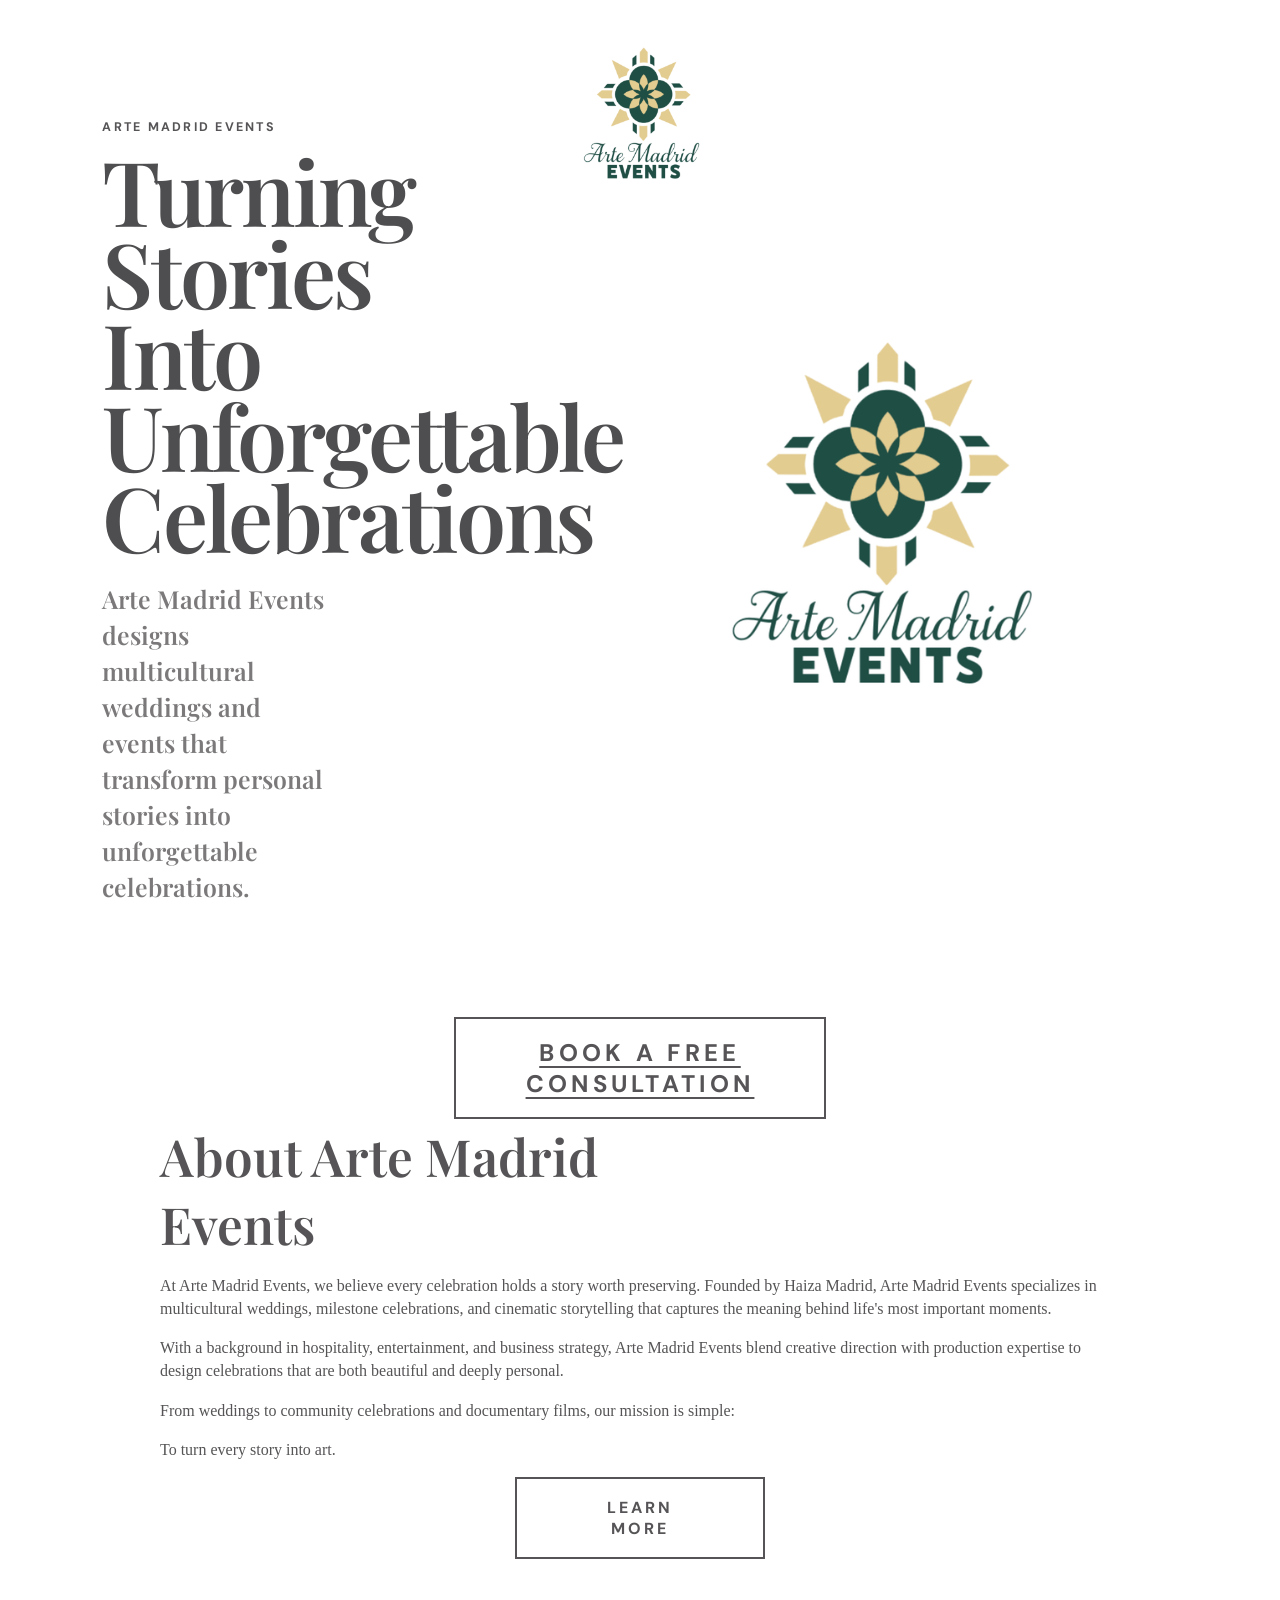
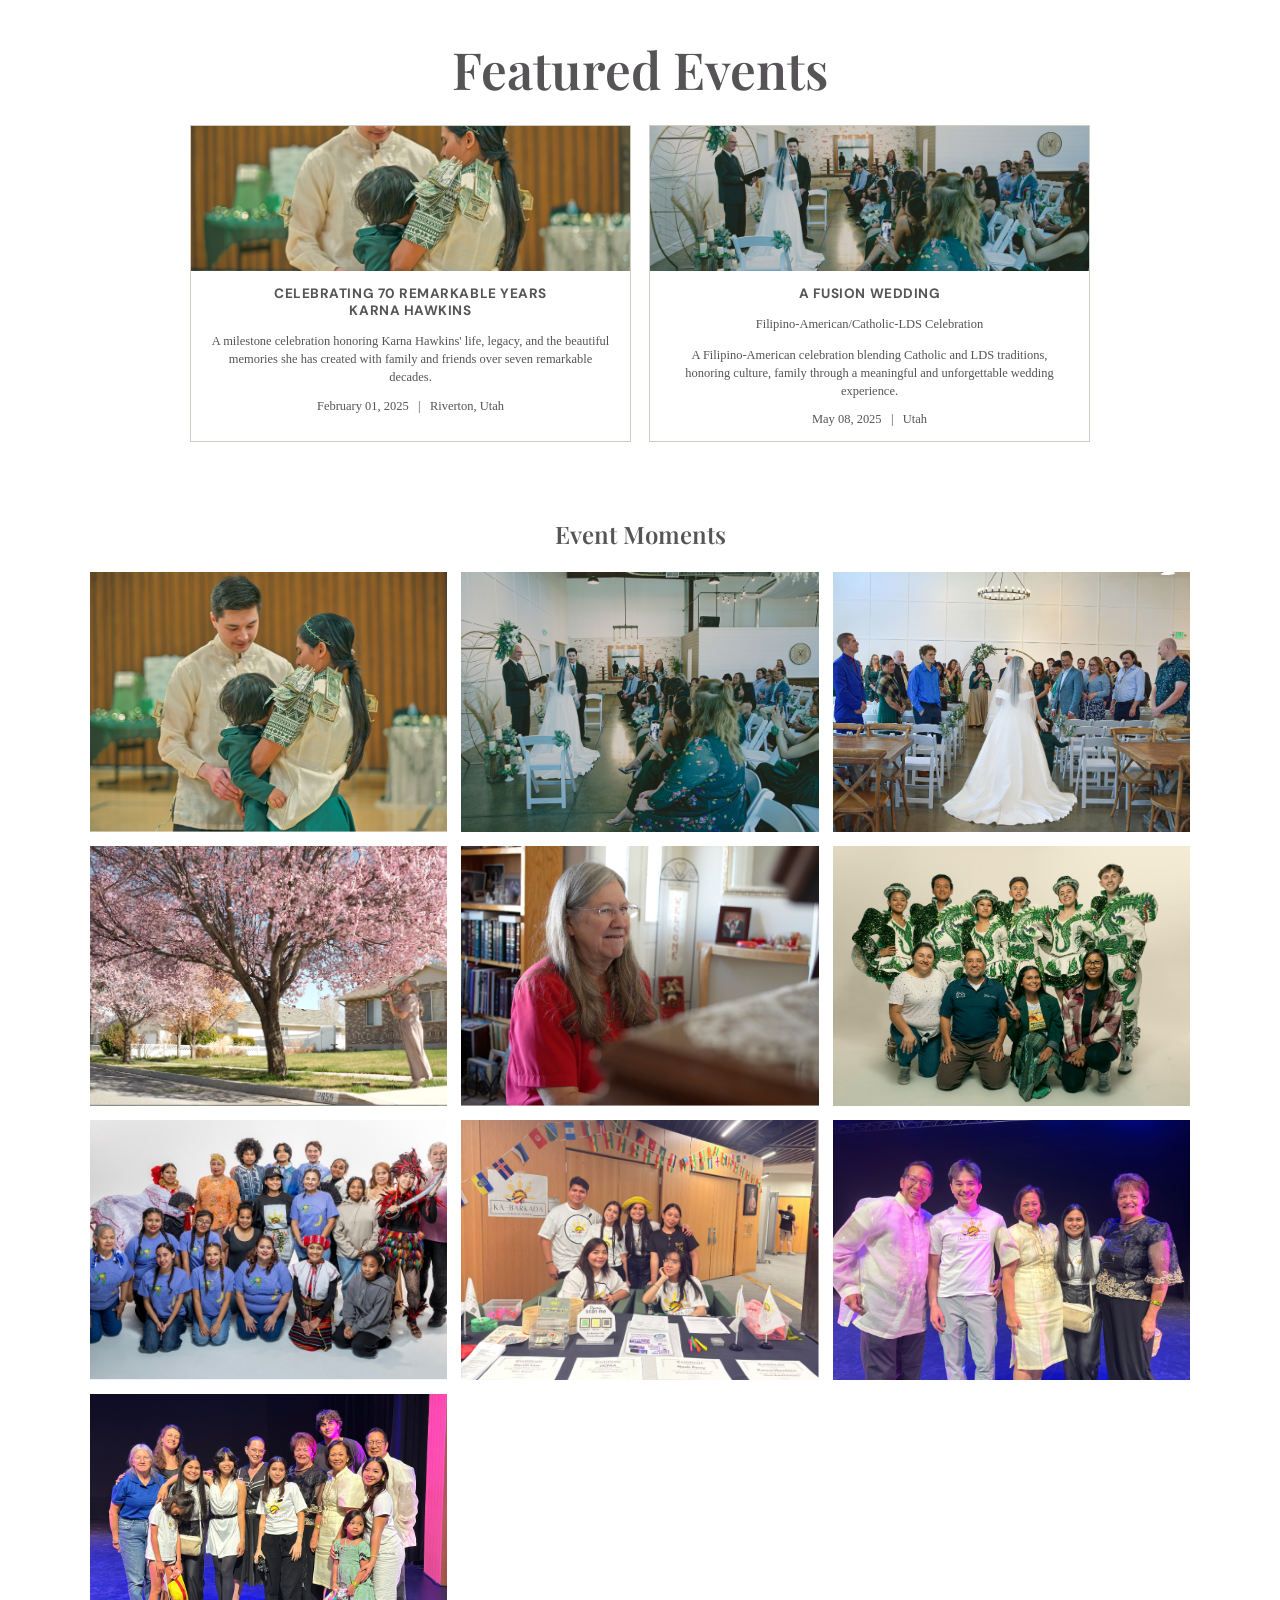
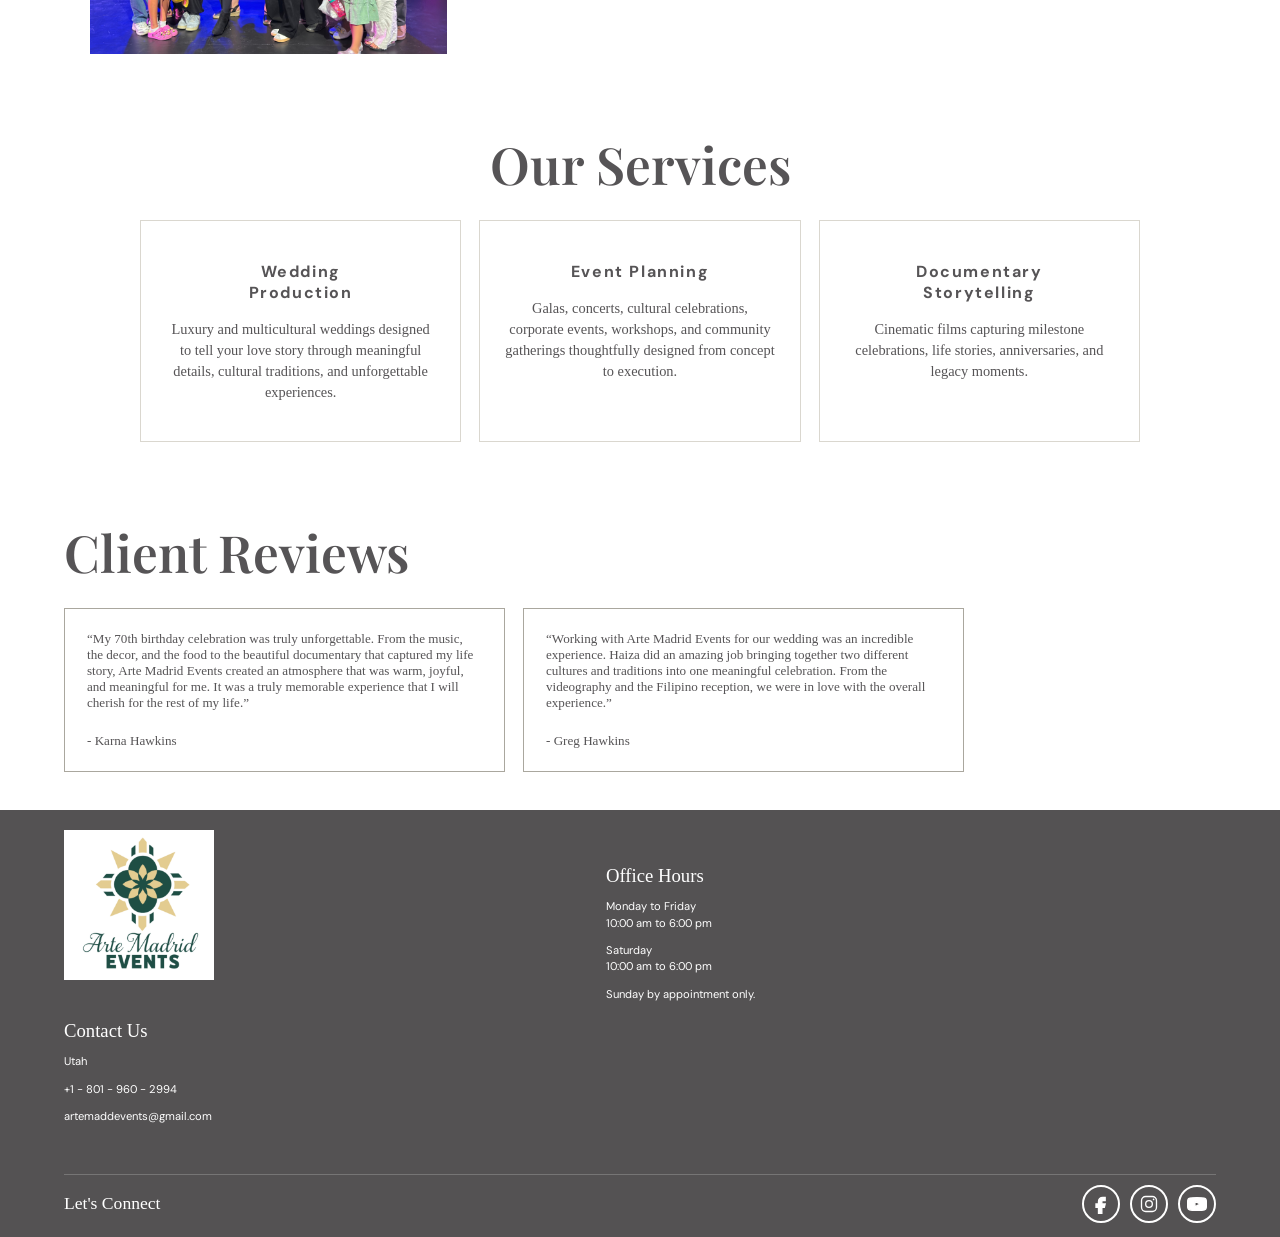
==== index.html @ f0103dc1 "Add files via upload" ====
<!doctype html>
<html lang="en">
<head>
    <meta charset="UTF-8">
    <meta name="viewport" content="width=device-width, initial-scale=1.0">
    <meta http-equiv="refresh" content="0; url=nonprof.html">
    <title>Arte Madrid Events</title>
</head>
<body>
    <p><a href="nonprof.html">Open Arte Madrid Events</a></p>
</body>
</html>
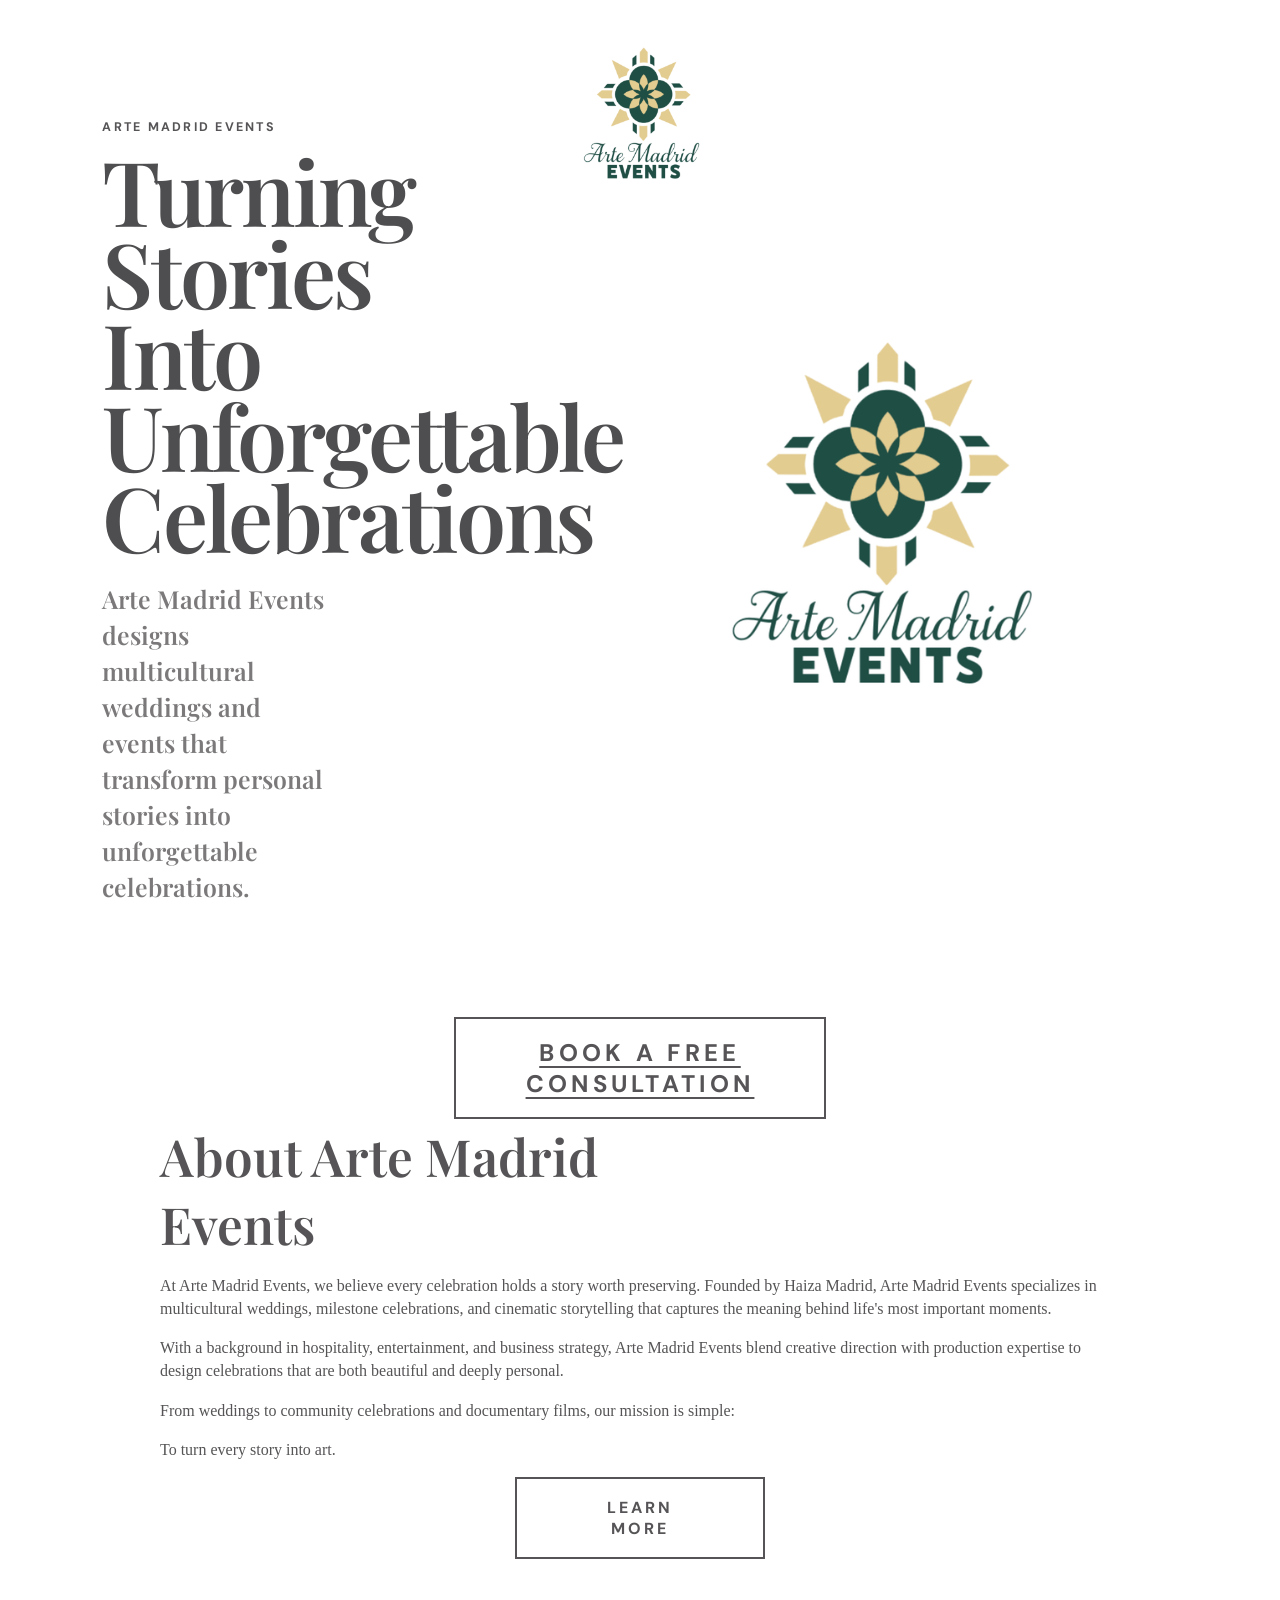
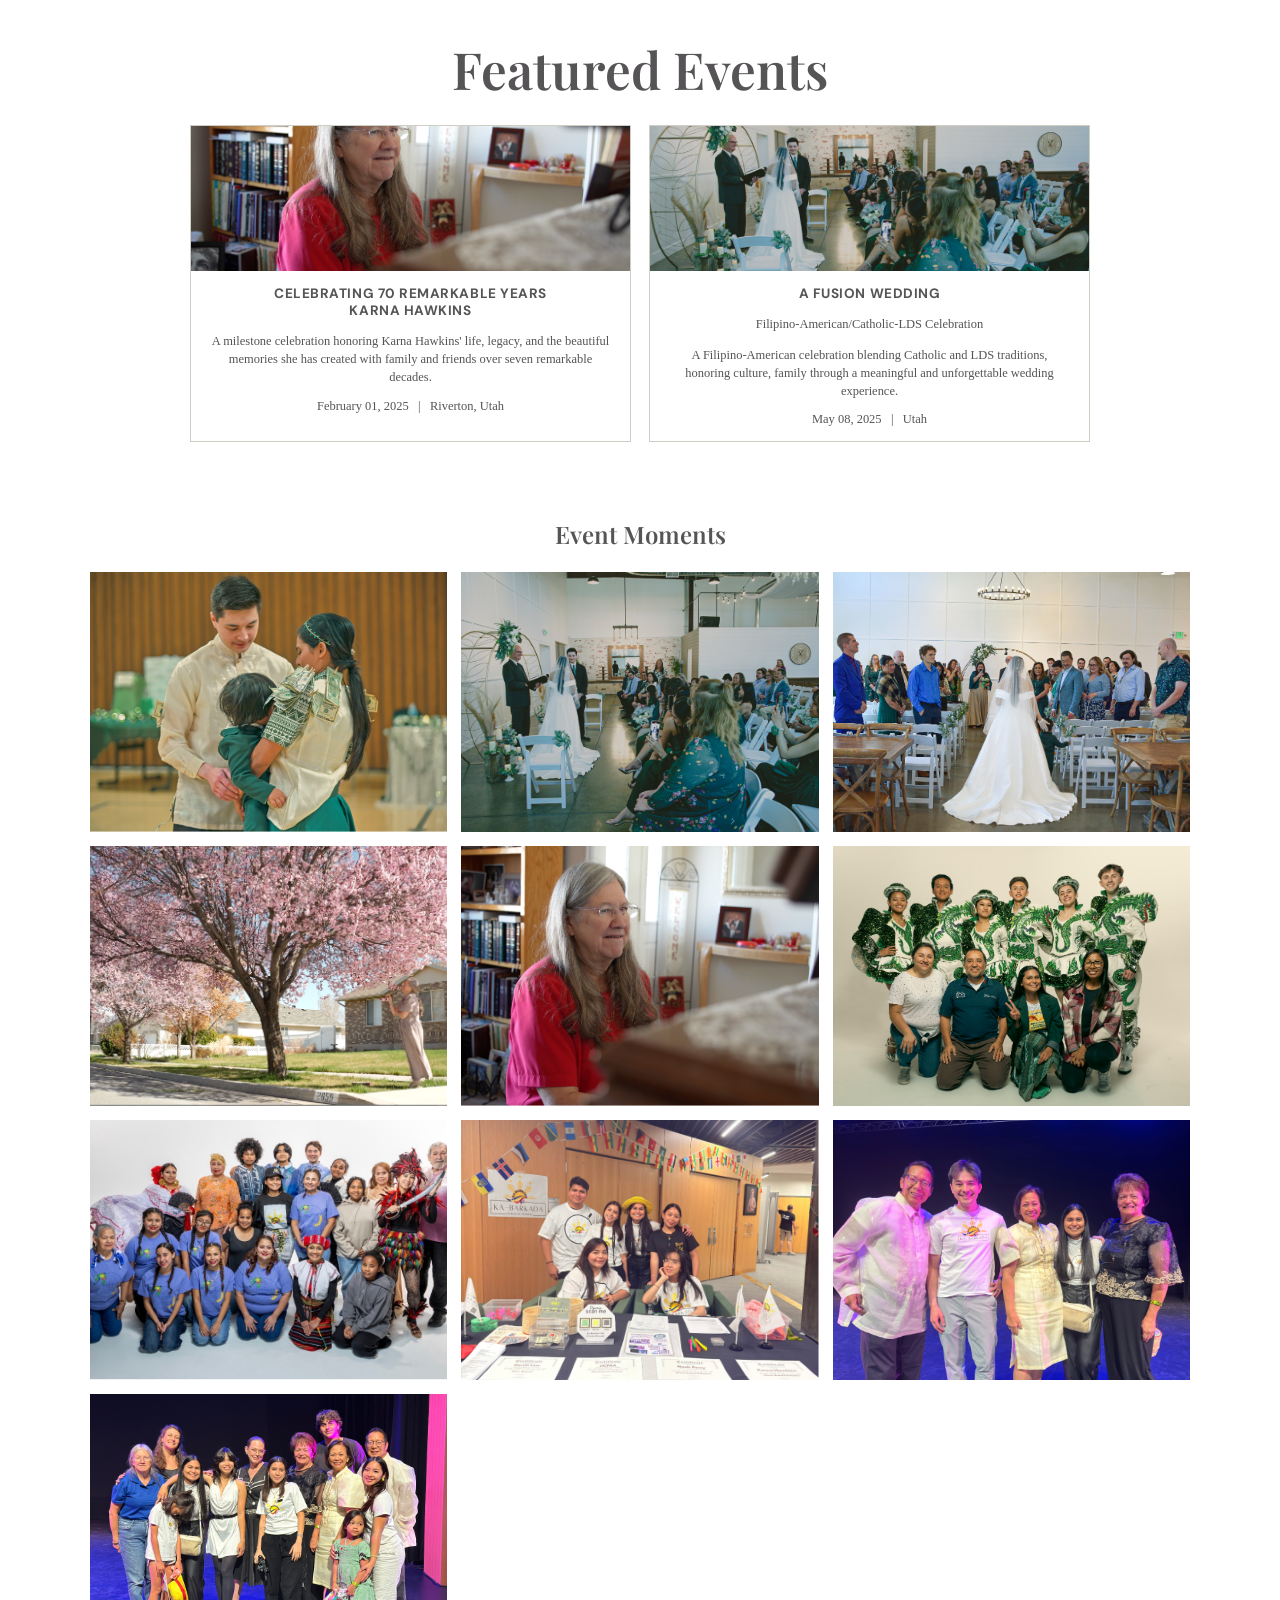
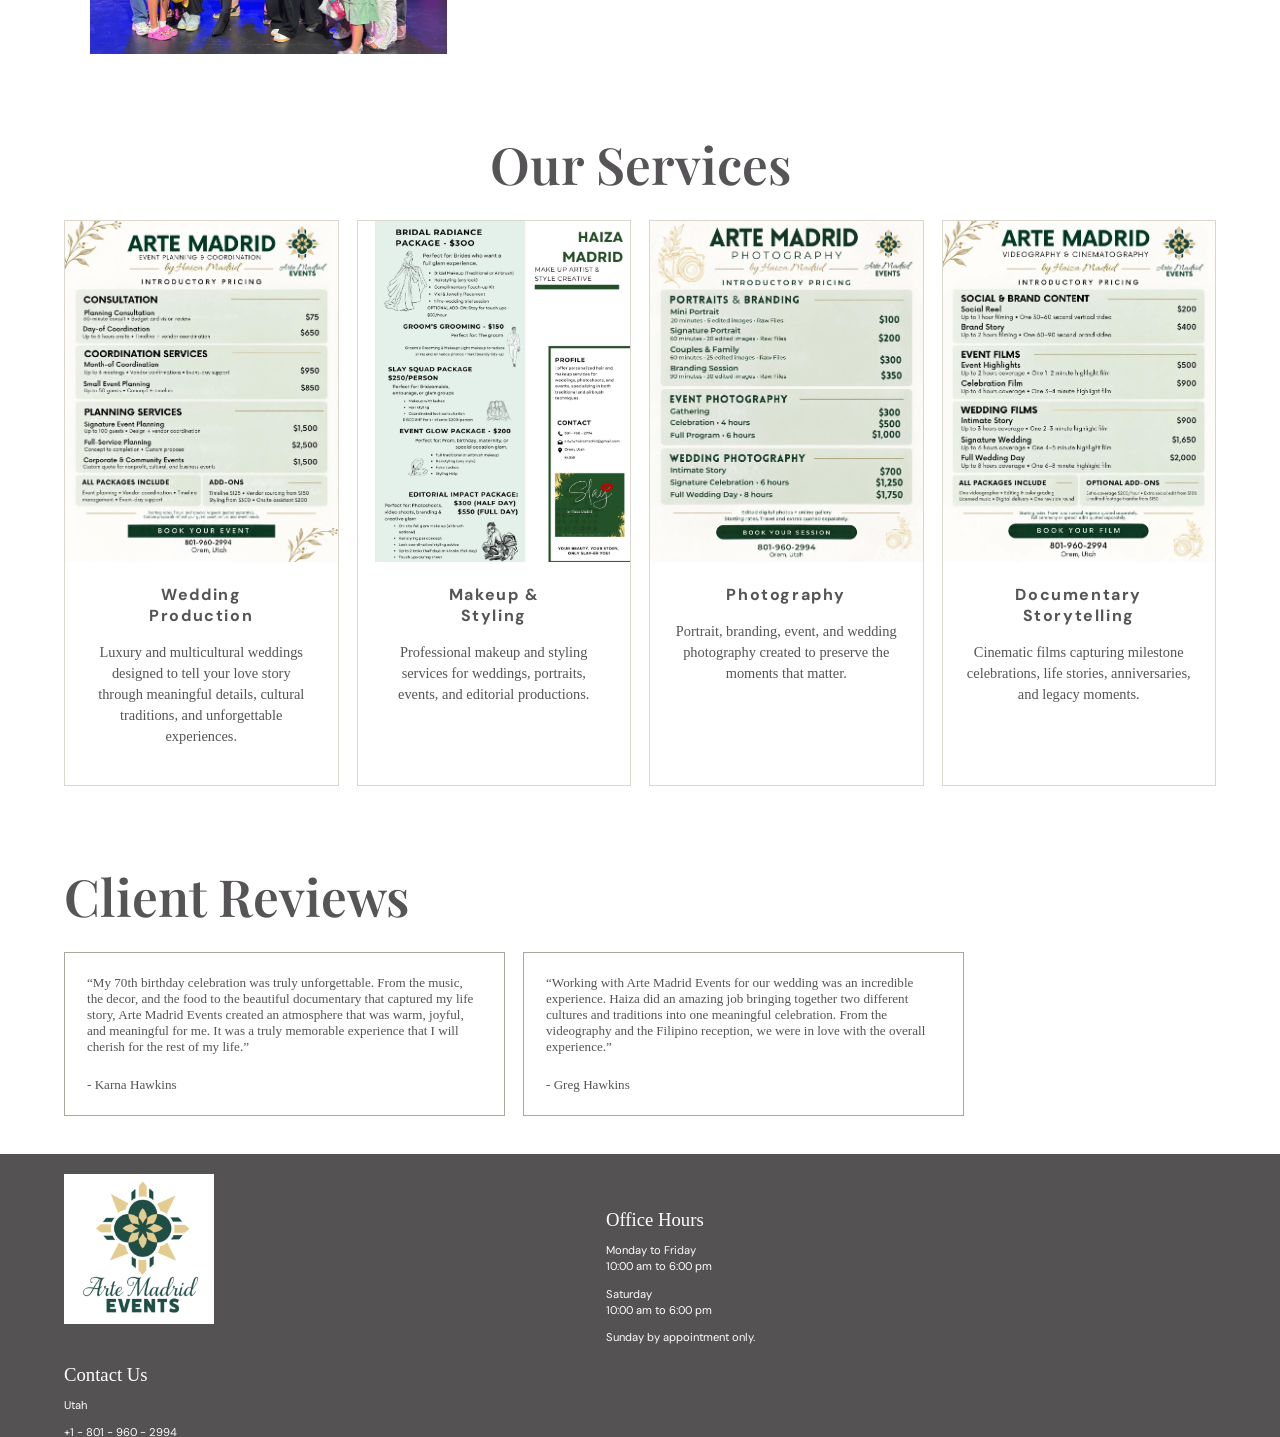
==== commit ef87259c: "Install Vercel Web Analytics Implemented Vercel Web Analytics for Static HTML Project  ## Overview S" ====
--- a/index.html
+++ b/index.html
@@ -5,6 +5,10 @@
     <meta name="viewport" content="width=device-width, initial-scale=1.0">
     <meta http-equiv="refresh" content="0; url=nonprof.html">
     <title>Arte Madrid Events</title>
+    <script>
+        window.va = window.va || function () { (window.vaq = window.vaq || []).push(arguments); };
+    </script>
+    <script defer src="/_vercel/insights/script.js"></script>
 </head>
 <body>
     <p><a href="nonprof.html">Open Arte Madrid Events</a></p>
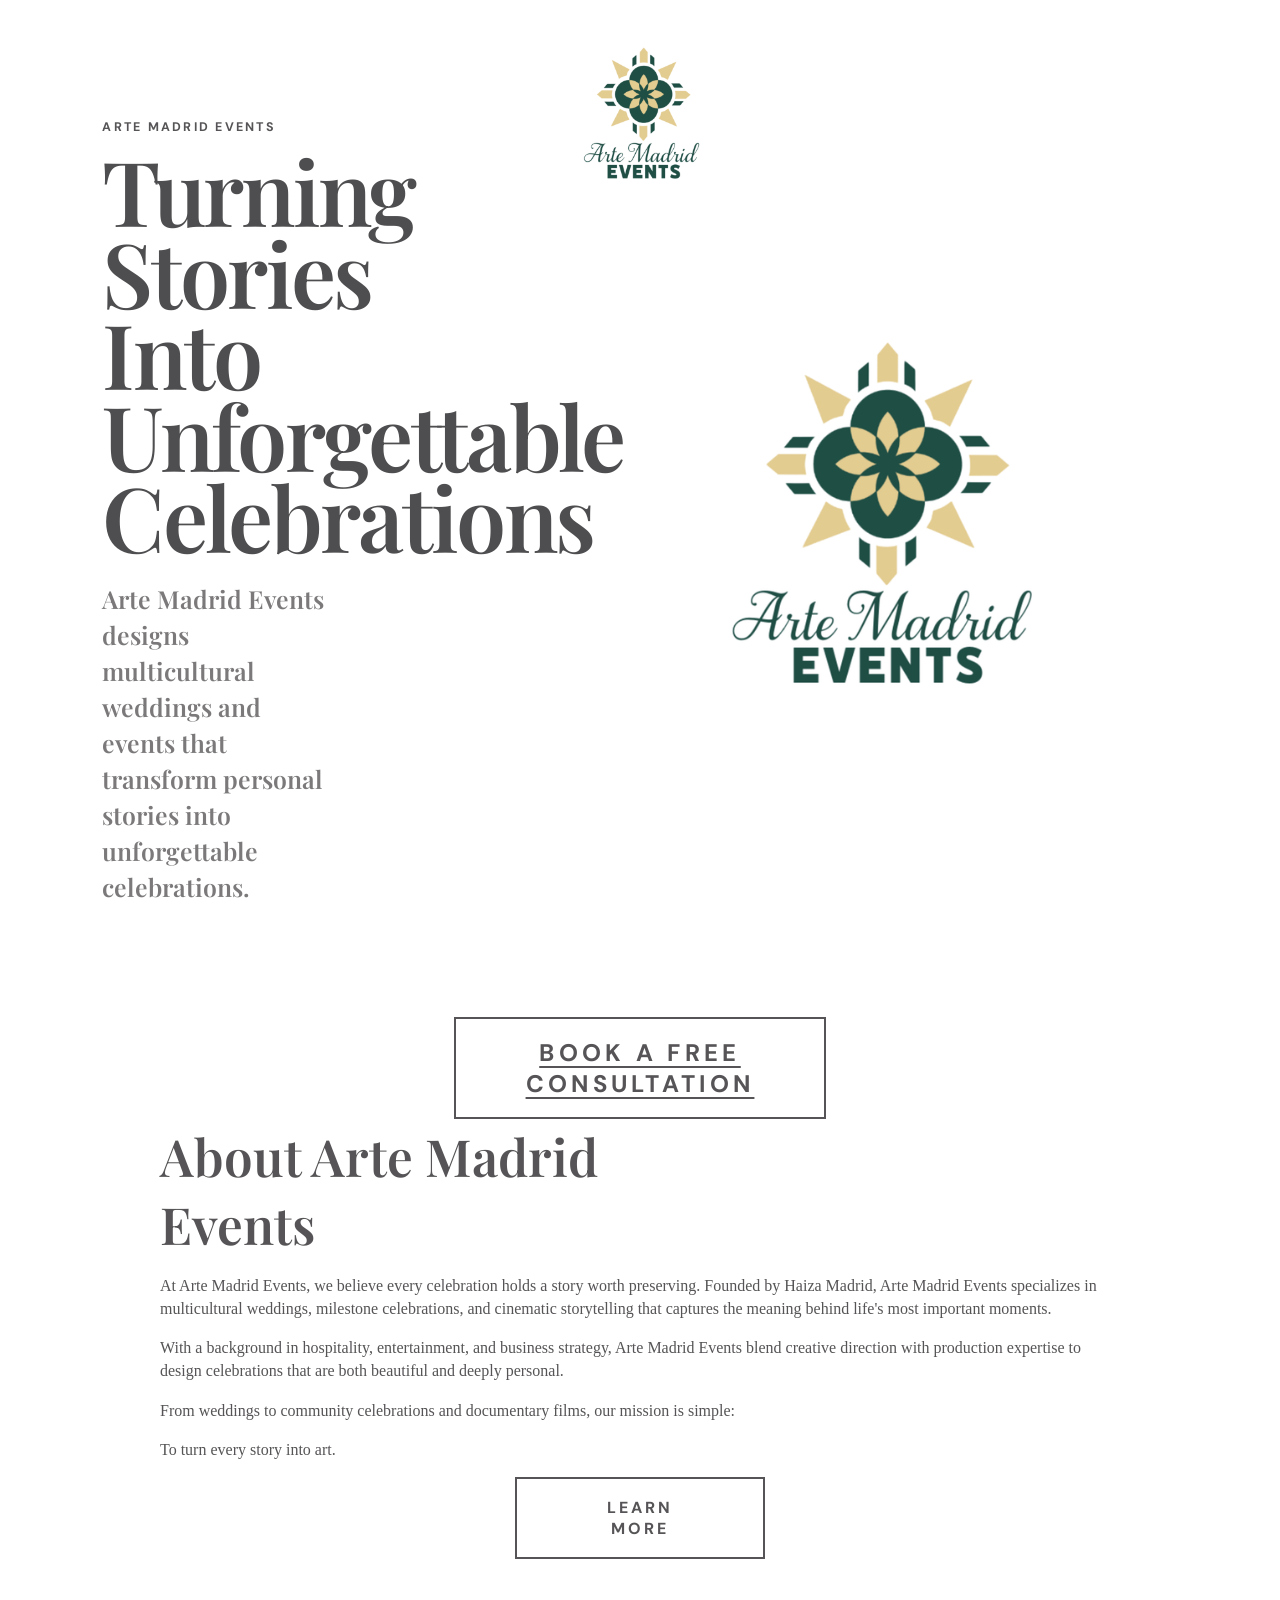
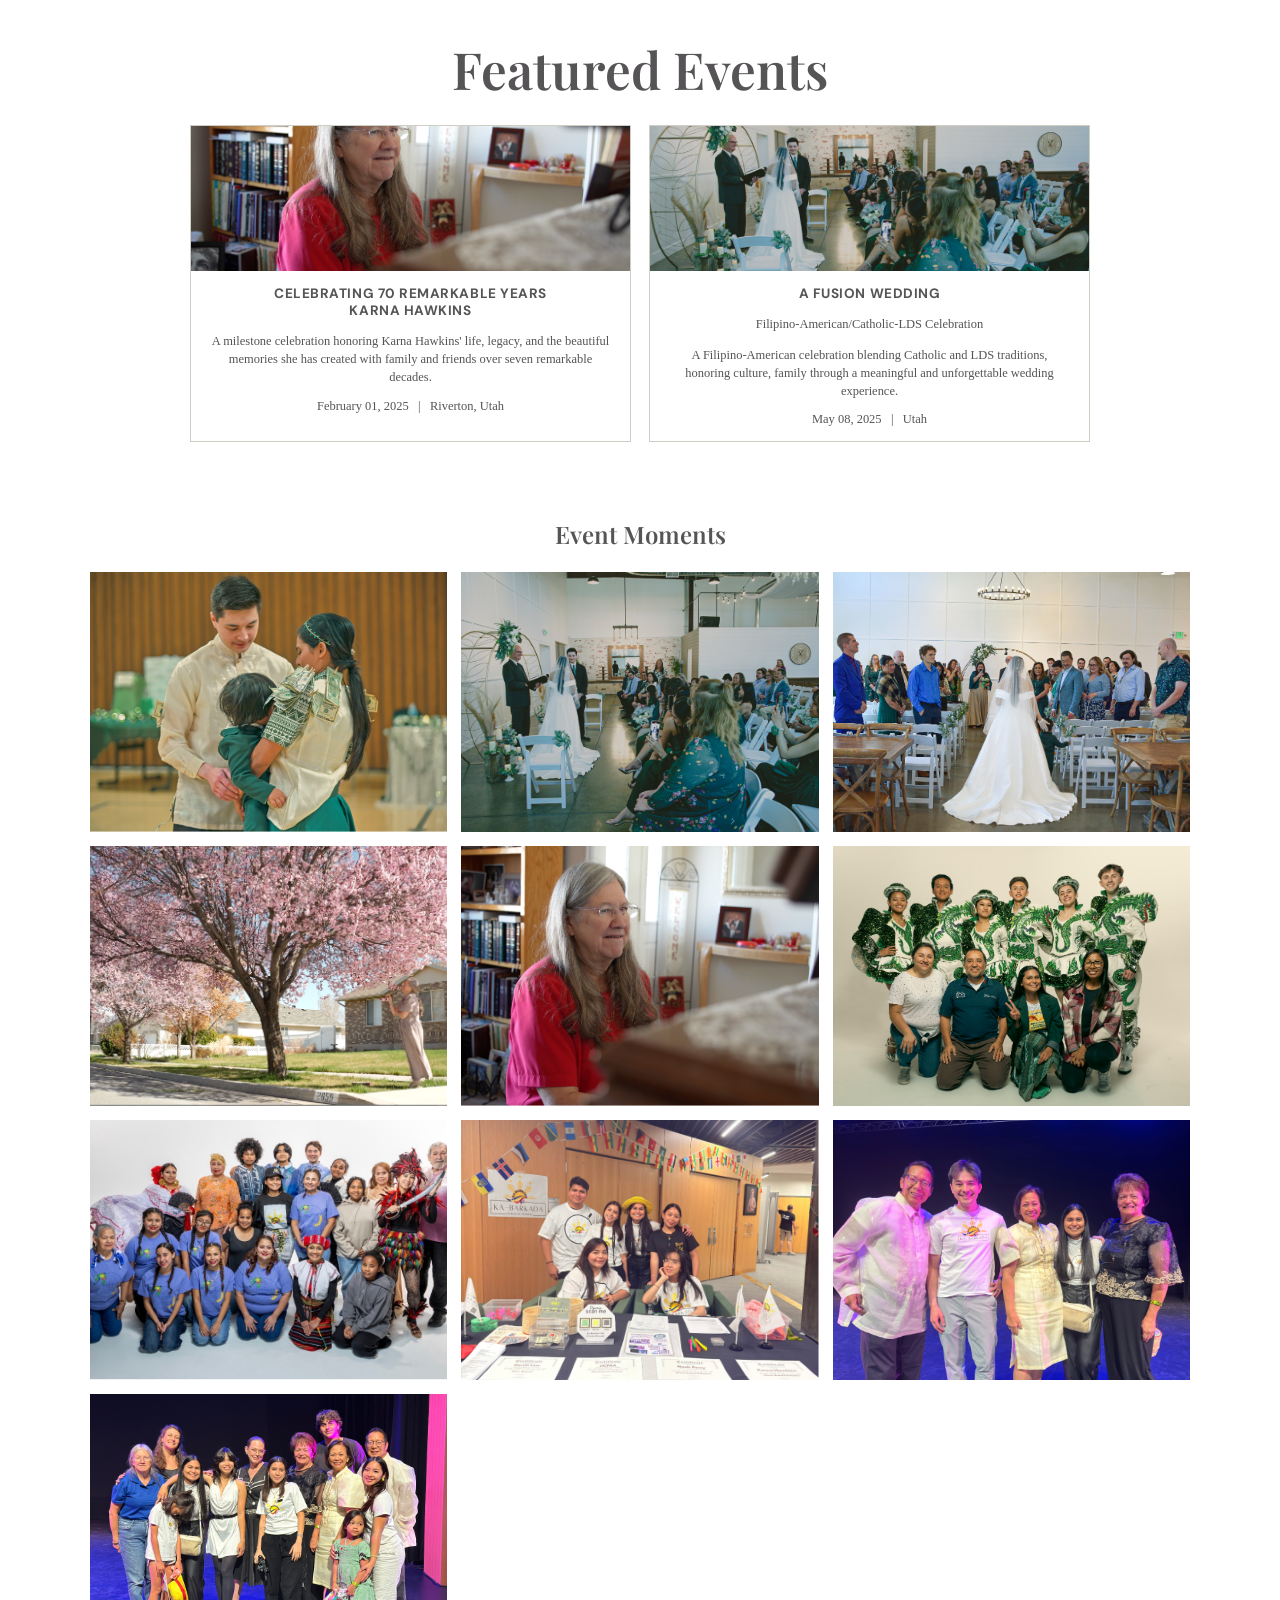
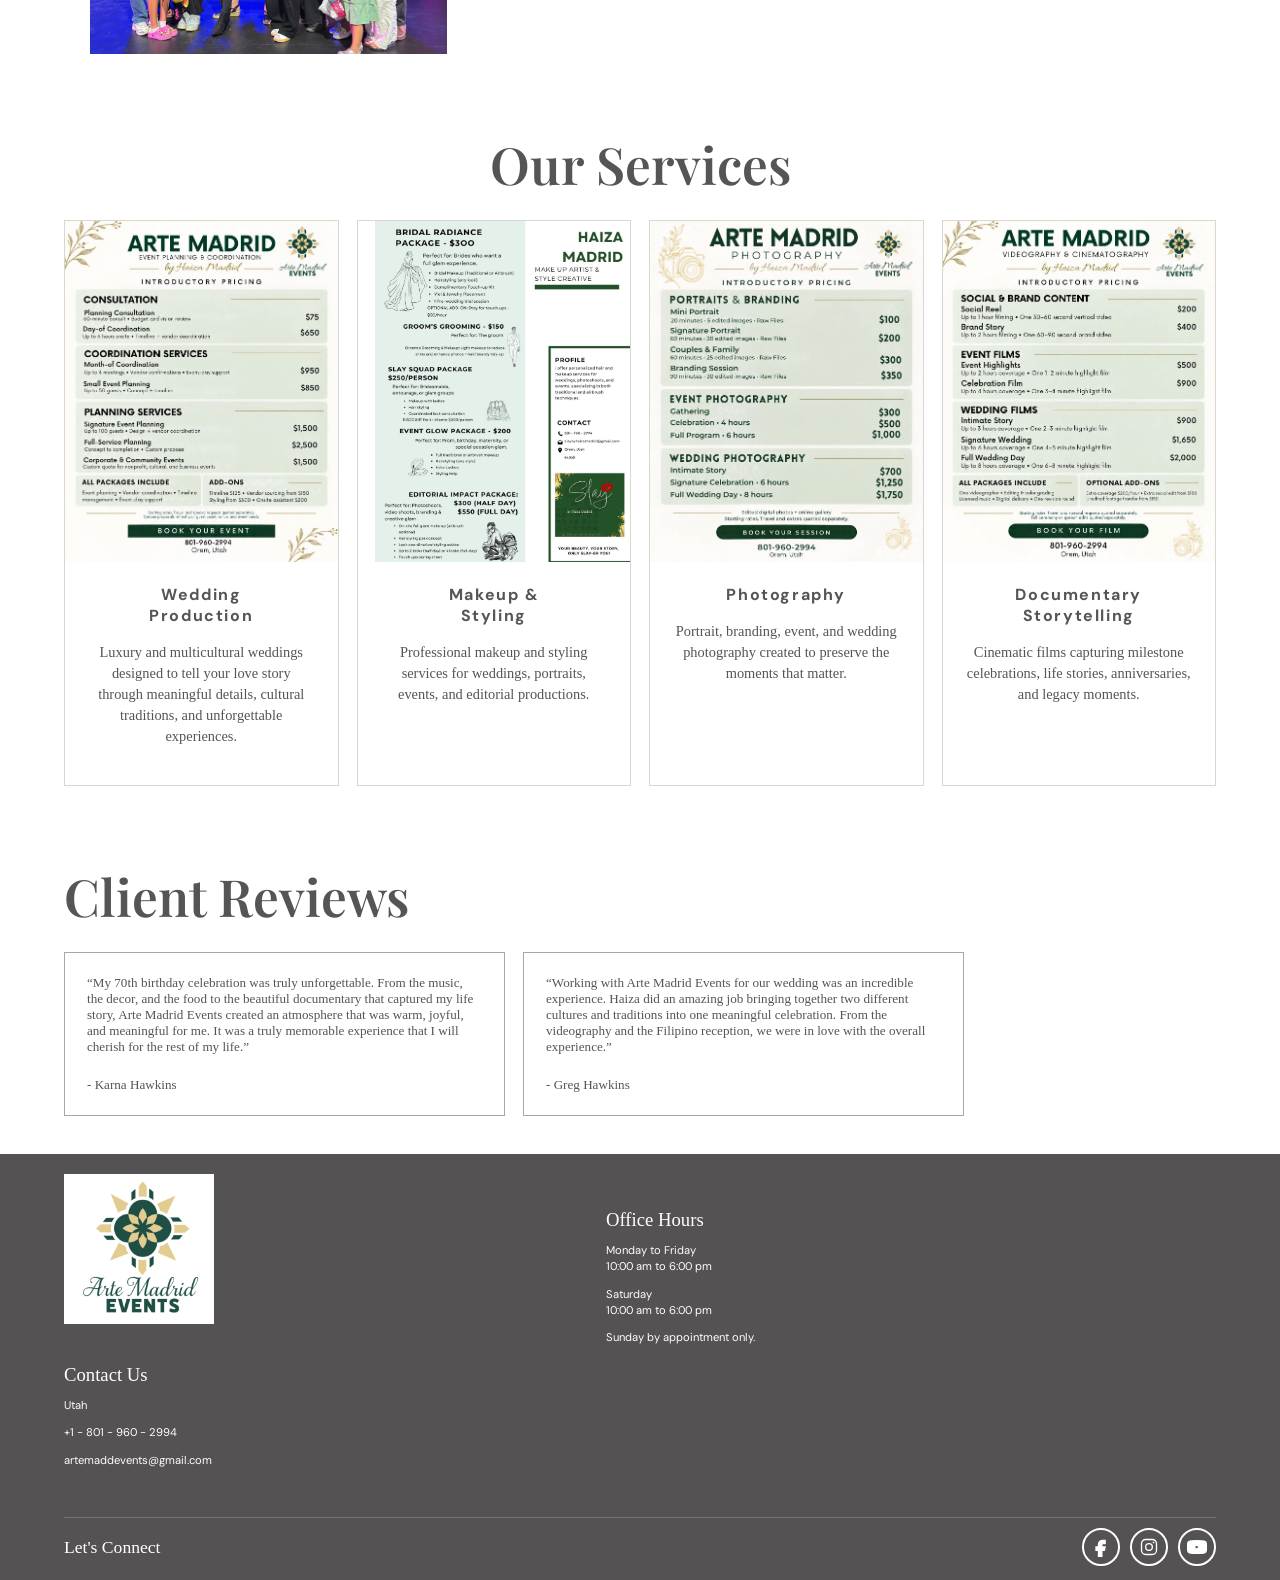
==== commit afd5d304: "Install and configure Vercel Speed Insights ## Vercel Speed Insights Installation - Complete  Succes" ====
--- a/index.html
+++ b/index.html
@@ -1,16 +1,16 @@
-<!doctype html>
-<html lang="en">
-<head>
-    <meta charset="UTF-8">
-    <meta name="viewport" content="width=device-width, initial-scale=1.0">
-    <meta http-equiv="refresh" content="0; url=nonprof.html">
-    <title>Arte Madrid Events</title>
-    <script>
-        window.va = window.va || function () { (window.vaq = window.vaq || []).push(arguments); };
-    </script>
-    <script defer src="/_vercel/insights/script.js"></script>
-</head>
-<body>
-    <p><a href="nonprof.html">Open Arte Madrid Events</a></p>
-</body>
-</html>
+<!doctype html>
+<html lang="en">
+<head>
+    <meta charset="UTF-8">
+    <meta name="viewport" content="width=device-width, initial-scale=1.0">
+    <meta http-equiv="refresh" content="0; url=nonprof.html">
+    <title>Arte Madrid Events</title>
+    <script>
+      window.si = window.si || function () { (window.siq = window.siq || []).push(arguments); };
+    </script>
+    <script defer src="/_vercel/speed-insights/script.js"></script>
+</head>
+<body>
+    <p><a href="nonprof.html">Open Arte Madrid Events</a></p>
+</body>
+</html>
